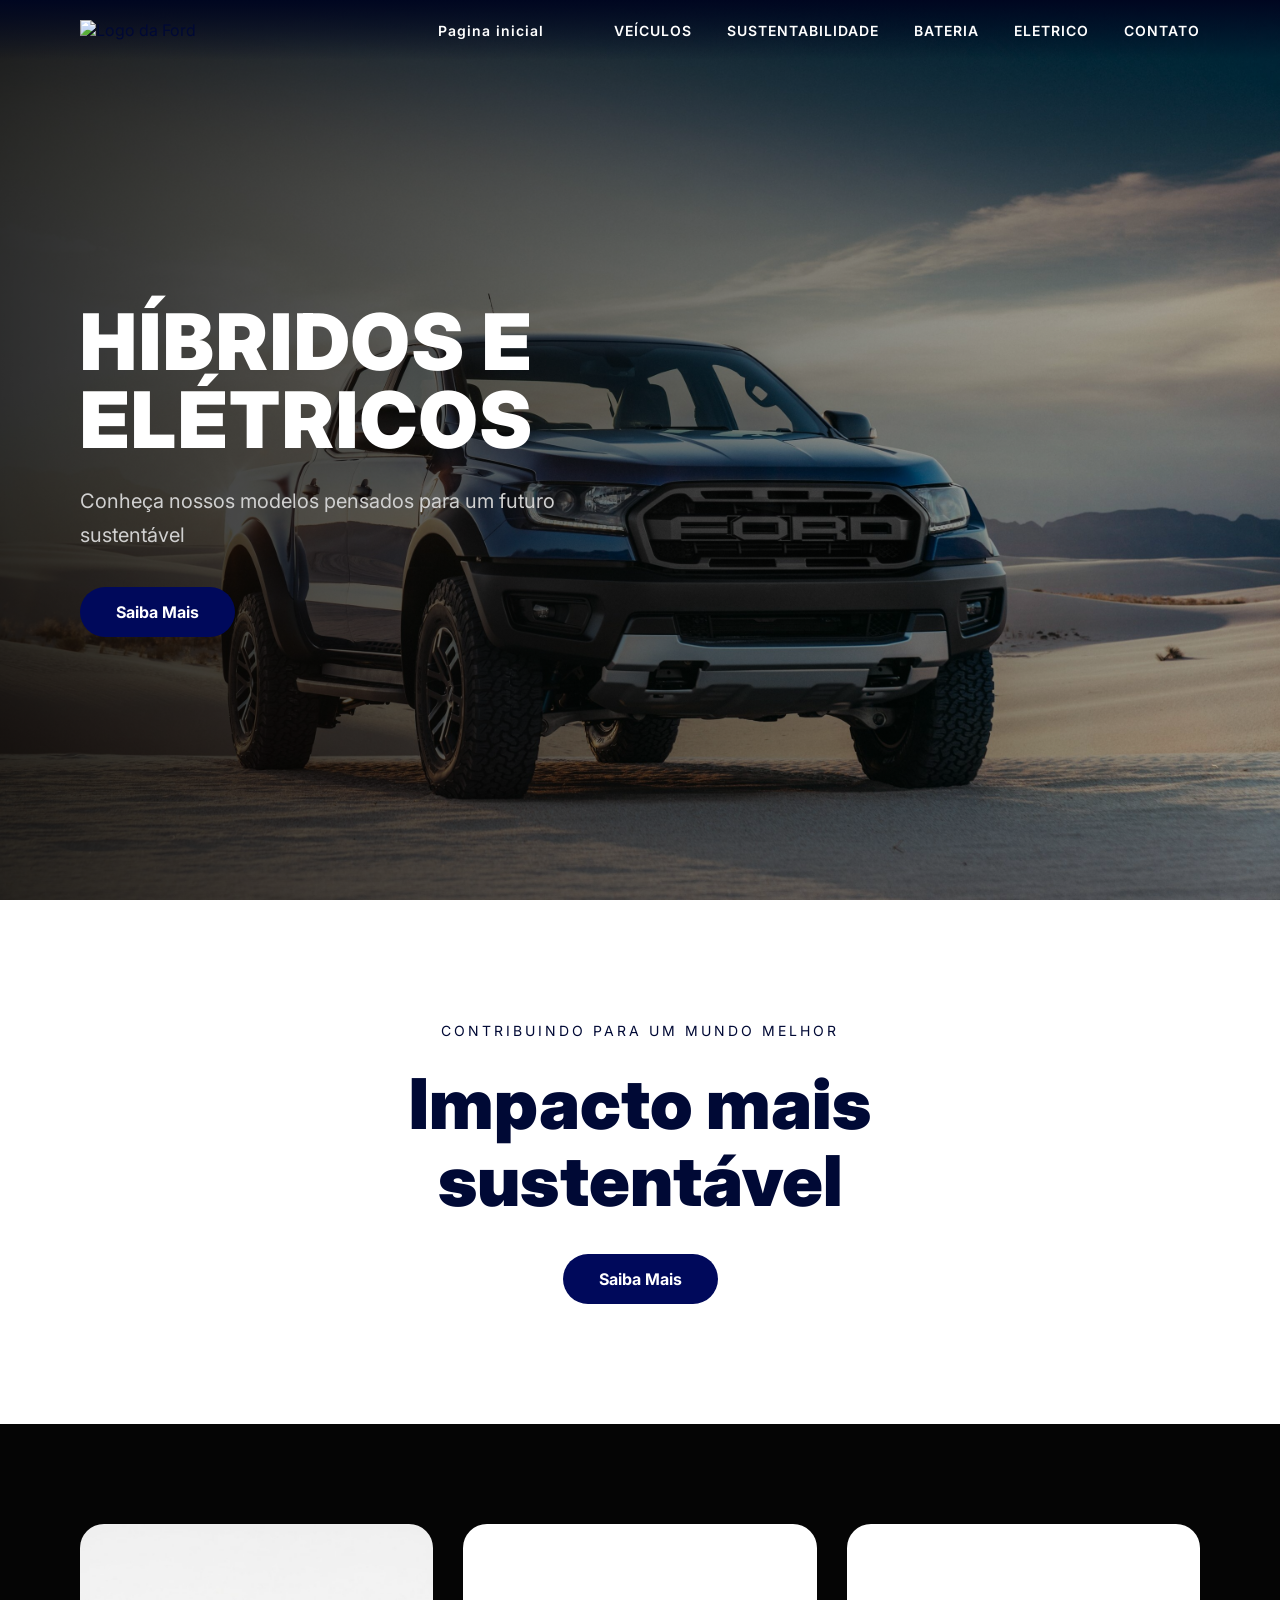
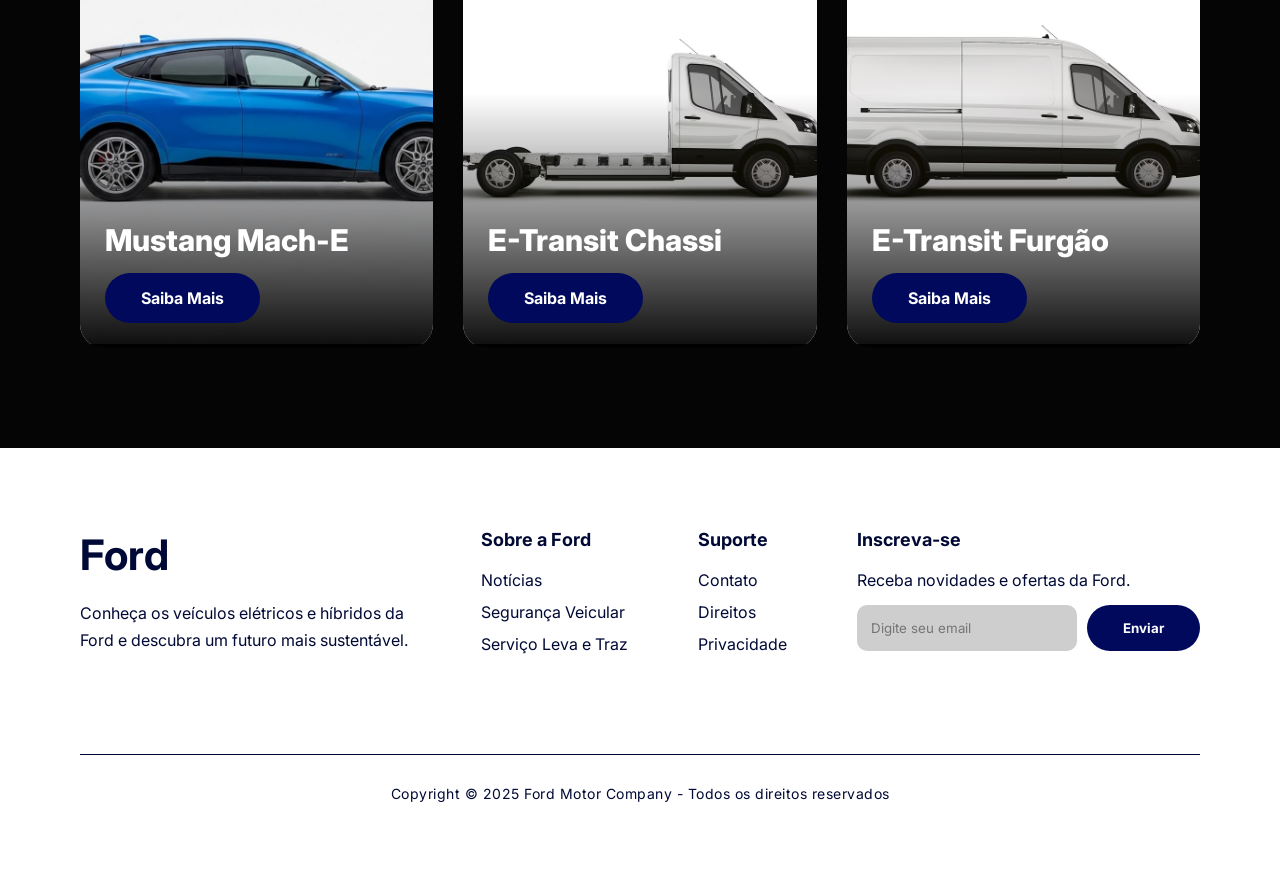
==== index.html @ 75f17753 "Adicionando projeto completo" ====
<!DOCTYPE html>
<html lang="pt-br">
<head>
    <meta charset="UTF-8">
    <meta name="viewport" content="width=device-width, initial-scale=1.0">
    <title>Carros Elétricos Ford</title>
    <link rel="stylesheet" href="https://cdnjs.cloudflare.com/ajax/libs/font-awesome/7.0.1/css/all.min.css">
    <link rel="stylesheet" href="estiloProjeto.css">
    <link rel="shortcut icon" href="https://www.ford.com.br/content/dam/Ford/website-assets/latam/br/home/fbr-ford-logo-header-footer.png" type="image/x-icon">
</head>

<body>
    <header>
        <div class="logo">
            <img src="https://www.ford.com.br/content/dam/Ford/website-assets/latam/br/home/fbr-ford-logo-header-footer.png" alt="Logo da Ford">
        </div>

        <nav>
            <ul>
                <li><a href="../projeto-ford/index.html">Pagina inicial</a><li>
                <li><a href="..//projeto-ford/eletrico.html">VEÍCULOS</a></li>
                <li><a href="..//projeto-ford/sustentabilidade.html">SUSTENTABILIDADE</a></li>
                <li><a href="..//projeto-ford/spg-Bateria.html">BATERIA</a></li>
                <li><a href="..//projeto-ford/eletrico.html">ELETRICO</a></li>
                <li><a href="https://www.ford.com.br/fale-conosco/">CONTATO</a></li>
            </ul>
        </nav>
    </header>

    <section class="hero">
        <article class="hero-text">
            <h1 id="cor">Híbridos e elétricos</h1>
            <p>Conheça nossos modelos pensados para um futuro sustentável</p>
            <a href="/projeto eletricos/projetofordpronto.html" class="btn">Saiba Mais</a>
         </article>

        <article class="hero-image">
            <img src="img/fundo.jpg" alt="Mustang Mach-E Azul">
        </article>
    </section>

    <section class="sustentabilidade">
        <span>Contribuindo para um mundo melhor</span>
        <h2>Impacto mais <br>sustentável</h2>
        <a href="/sustentabilidade/sustentabilidade.html" class="btn">Saiba Mais</a>
     </section>

    <section class="carros">
        <div class="card">
            <h3 id="cor">Mustang Mach-E</h3>

            <img src="img/carro1.jpeg" alt="Mustang Mach-E">

            <a href="https://www.ford.com.br/performance/mustang-mach-e/" class="btn">Saiba Mais</a>
        </div>

        <div class="card">
            <h3 id="cor">E-Transit Chassi</h3>
            <img src="img/carro2.avif" alt="E-Transit Chassi">
            <a href="https://www.ford.com.br/veiculos-comerciais/e-transit-chassi/" class="btn">Saiba Mais</a>
        </div>

        <div class="card">
            <h3 id="cor">E-Transit Furgão</h3>
            <img src="img/carro3.avif" alt="E-Transit Furgão">
            <a href="https://www.ford.com.br/veiculos-comerciais/e-transit-furgao/" class="btn">Saiba Mais</a>
        </div>
    </section>

    <footer>
        <div class="footer-container">
            <div class="footer-logo">
                <h2>Ford</h2>
                <p> Conheça os veículos elétricos e híbridos da Ford e descubra um futuro mais sustentável.</p>
                <div class="social">

                    <a href="https://www.instagram.com/fordbrasil/" target="_blank">
                        <i class="fa-brands fa-instagram"></i>
                    </a>

                    <a href="https://www.facebook.com/FordBrasil/" target="_blank">
                        <i class="fa-brands fa-facebook-f"></i>
                    </a>

                    <a href="https://www.linkedin.com/company/ford-brasil/" target="_blank">
                        <i class="fa-brands fa-linkedin"></i>
                    </a>

                    <a href="https://www.youtube.com/fordbrasil" target="_blank">
                        <i class="fa-brands fa-youtube"></i>
                    </a>
                </div>
            </div>

            <div class="footer-links">

                <div>
                    <h4>Sobre a Ford</h4>
                    <ul>
                        <li><a href="https://www.fromtheroad.ford.com/us/en/home">Notícias</a></li>
                        <li><a href="https://www.ford.com.br/programa-de-rotulagem-veicular-de-seguranca/">Segurança Veicular</a></li>
                        <li><a href="https://www.ford.com.br/servico-ao-cliente/servico-leva-e-traz/?intcmp=referral|site-ford|menu-principal">Serviço Leva e Traz</a></li>
                    </ul>

                </div>

                <div>
                    <h4>Suporte</h4>
                    <ul>
                        <li><a href="https://www.ford.com.br/fale-conosco/">Contato</a></li>
                        <li><a href="https://www.relacionamentoford.com.br/?utm_medium=referral&utm_source=site-ford&utm_campaign=lgpd&utm_content=0&utm_term=0">Direitos</a></li>
                        <li><a href="https://www.ford.com.br/politica-de-privacidade/">Privacidade</a></li>
                    </ul>

                </div>

                <div>
                    <h4>Inscreva-se</h4>
                    <p>Receba novidades e ofertas da Ford.</p>
                    <div class="input">
                        <input type="email" placeholder="Digite seu email">
                        <button class="btn">Enviar</button>
                    </div>

                </div>
            </div>
        </div>
        <div class="copyright">

            <a href="https://www.ford.com.br/copyright/" 
                class="copyrightLink" 
                 target="_blank">
                <h4>Copyright © 2025 Ford Motor Company - Todos os direitos reservados</h4>
            </a>
        </div>
    </footer>
</body>
</html>
---- estiloProjeto.css ----
@import url('https://fonts.googleapis.com/css2?family=Inter:ital,opsz,wght@0,14..32,100..900;1,14..32,100..900&display=swap'); 
*{
    margin:0;
    padding:0;
    box-sizing:border-box;
    font-family: 'Inter', sans-serif;
    color:#000935;
}

body{
    background:white;
    color:white;
    overflow-x:hidden;
}

header{
    width:100%;
    padding:20px 80px;
    display:flex;
    justify-content:space-between;
    align-items:center;
    position:absolute;
    top:0;
    left:0;
    z-index:1000;
    background:linear-gradient(to bottom, #000620, transparent);
}

#cor{
    color:white;
}

.logo img{
    width:95px;
}

nav ul{
    display:flex;
    gap:35px;
    list-style:none;
}

nav ul li a{
    text-decoration:none;
    color:white;
    font-size:14px;
    font-weight:600;
    letter-spacing:1px;
    transition:.3s;
}

nav ul li a:hover{
    color:#008cff;
}

.hero{
    min-height:100vh;
    display:grid;
    grid-template-columns:1fr 1.2fr;
    align-items:center;
    padding:120px 80px 80px;
    background:
    linear-gradient(to right, rgba(0,0,0,0.82), rgba(0,0,0,0.25)),
    url("img/fundo.jpg");
    background-size:cover;
    background-position:right center;
}

.hero-image{
    display:none;
}

.hero-text{
    max-width:600px;
}

.hero-text h1{
    font-size:78px;
    line-height:1;
    margin-bottom:25px;
    text-transform:uppercase;
    font-weight:900;
    letter-spacing:2px;
}

.hero-text p{
    font-size:20px;
    color:#d0d0d0;
    line-height:1.7;
    margin-bottom:35px;
}

.btn{
    display:inline-block;
    padding:15px 36px;
    background:#00095b;
    color:white;
    text-decoration:none;
    border-radius:50px;
    font-weight:bold;
    transition:.4s;
    border:none;
}

.btn:hover{
    background:#008cff;
    transform:translateY(-4px);
    box-shadow:0 10px 25px rgba(0,140,255,0.4);
    cursor:pointer;
}


.sustentabilidade{
    padding:120px 80px;
    text-align:center;
    background:#ffffff;
}

.sustentabilidade span{
    color:#000935;
    text-transform:uppercase;
    letter-spacing:3px;
    font-size:14px;
}

.sustentabilidade h2{
    font-size:70px;
    margin:25px 0 35px;
    line-height:1.1;
    font-weight:900;
}

.carros{
    padding:100px 80px;
    display:grid;
    grid-template-columns:repeat(3,1fr);
    gap:30px;
    background:#050505;
}

.card{
    position:relative;
    overflow:hidden;
    border-radius:24px;
    background:#111;
    transition:.5s;
}

.card:hover{
    transform:translateY(-10px);
}

.card img{
    width:100%;
    height:420px;
    object-fit:cover;
    transition:.6s;
}

.card:hover img{
    transform:scale(1.06);
}

.card::before{
    content:"";
    position:absolute;
    inset:0;
    background:linear-gradient(to top, rgba(0,0,0,0.95), transparent 60%);
    z-index:1;
}

.card h3{
    position:absolute;
    bottom:90px;
    left:25px;
    z-index:2;
    font-size:30px;
    font-weight:800;
}

.card .btn{
    position:absolute;
    bottom:25px;
    left:25px;
    z-index:2;
}

footer{
    background:#ffffff;
    padding:80px;
    border-top:1px solid rgba(255,255,255,0.08);
}

.footer-container{
    display:flex;
    justify-content:space-between;
    gap:50px;
    flex-wrap:wrap;
}

.footer-logo{
    max-width:350px;
}

.footer-logo h2{
    font-size:42px;
    margin-bottom:20px;
}

.footer-logo p{
    color:#000935;
    line-height:1.7;
    margin-bottom:30px;
}

.social{
    display:flex;
    gap:20px;
}

.social a{
    color:white;
    font-size:22px;
    transition:.3s;
}

.social a:hover{
    color:#008cff;
    transform:translateY(-5px);
}

.footer-links{
    display:flex;
    gap:70px;
    flex-wrap:wrap;
}

.footer-links h4{
    margin-bottom:20px;
    font-size:18px;
}

.footer-links ul{
    list-style:none;
}

.footer-links ul li{
    margin-bottom:12px;
}

.footer-links ul li a{
    text-decoration:none;
    color:#000935;
    transition:.3s;
}

.footer-links ul li a:hover{
    color:#008cff;
}

.input{
    display:flex;
    gap:10px;
    margin-top:15px;
}

.input input{
    padding:14px;
    border:none;
    outline:none;
    border-radius:10px;
    width:220px;
    background:#cecece;
    color:#000935;
}

/* RESPONSIVO */

@media(max-width:1000px){

    .hero{
        grid-template-columns:1fr;
        padding:140px 30px 80px;
    }

    .hero-text h1{
        font-size:52px;
    }

    .sustentabilidade h2{
        font-size:46px;
    }

    .carros{
        grid-template-columns:1fr;
        padding:60px 25px;
    }

}

@media(max-width:768px){

    header{
        flex-direction:column;
        gap:20px;
        padding:20px;
    }

    nav ul{
        gap:18px;
        flex-wrap:wrap;
        justify-content:center;
    }

    .hero-text h1{
        font-size:42px;
    }

    .hero-text p{
        font-size:17px;
    }

    .sustentabilidade{
        padding:80px 25px;
    }

    .sustentabilidade h2{
        font-size:38px;
    }

    footer{
        padding:60px 25px;
    }

}
.copyright{
    width:100%;
    margin-top:70px;
    padding-top:30px;
    border-top:1px solid #000935;
    display:flex;
    justify-content:center;
    align-items:center;
    text-align:center;
}

.copyrightLink{
    text-decoration:none;
}

.copyright h4{
    color:#000935;
    font-size:14px;
    font-weight:400;
    letter-spacing:.5px;
    transition:.3s;
}

.copyright h4:hover{
    color:#008cff;
}
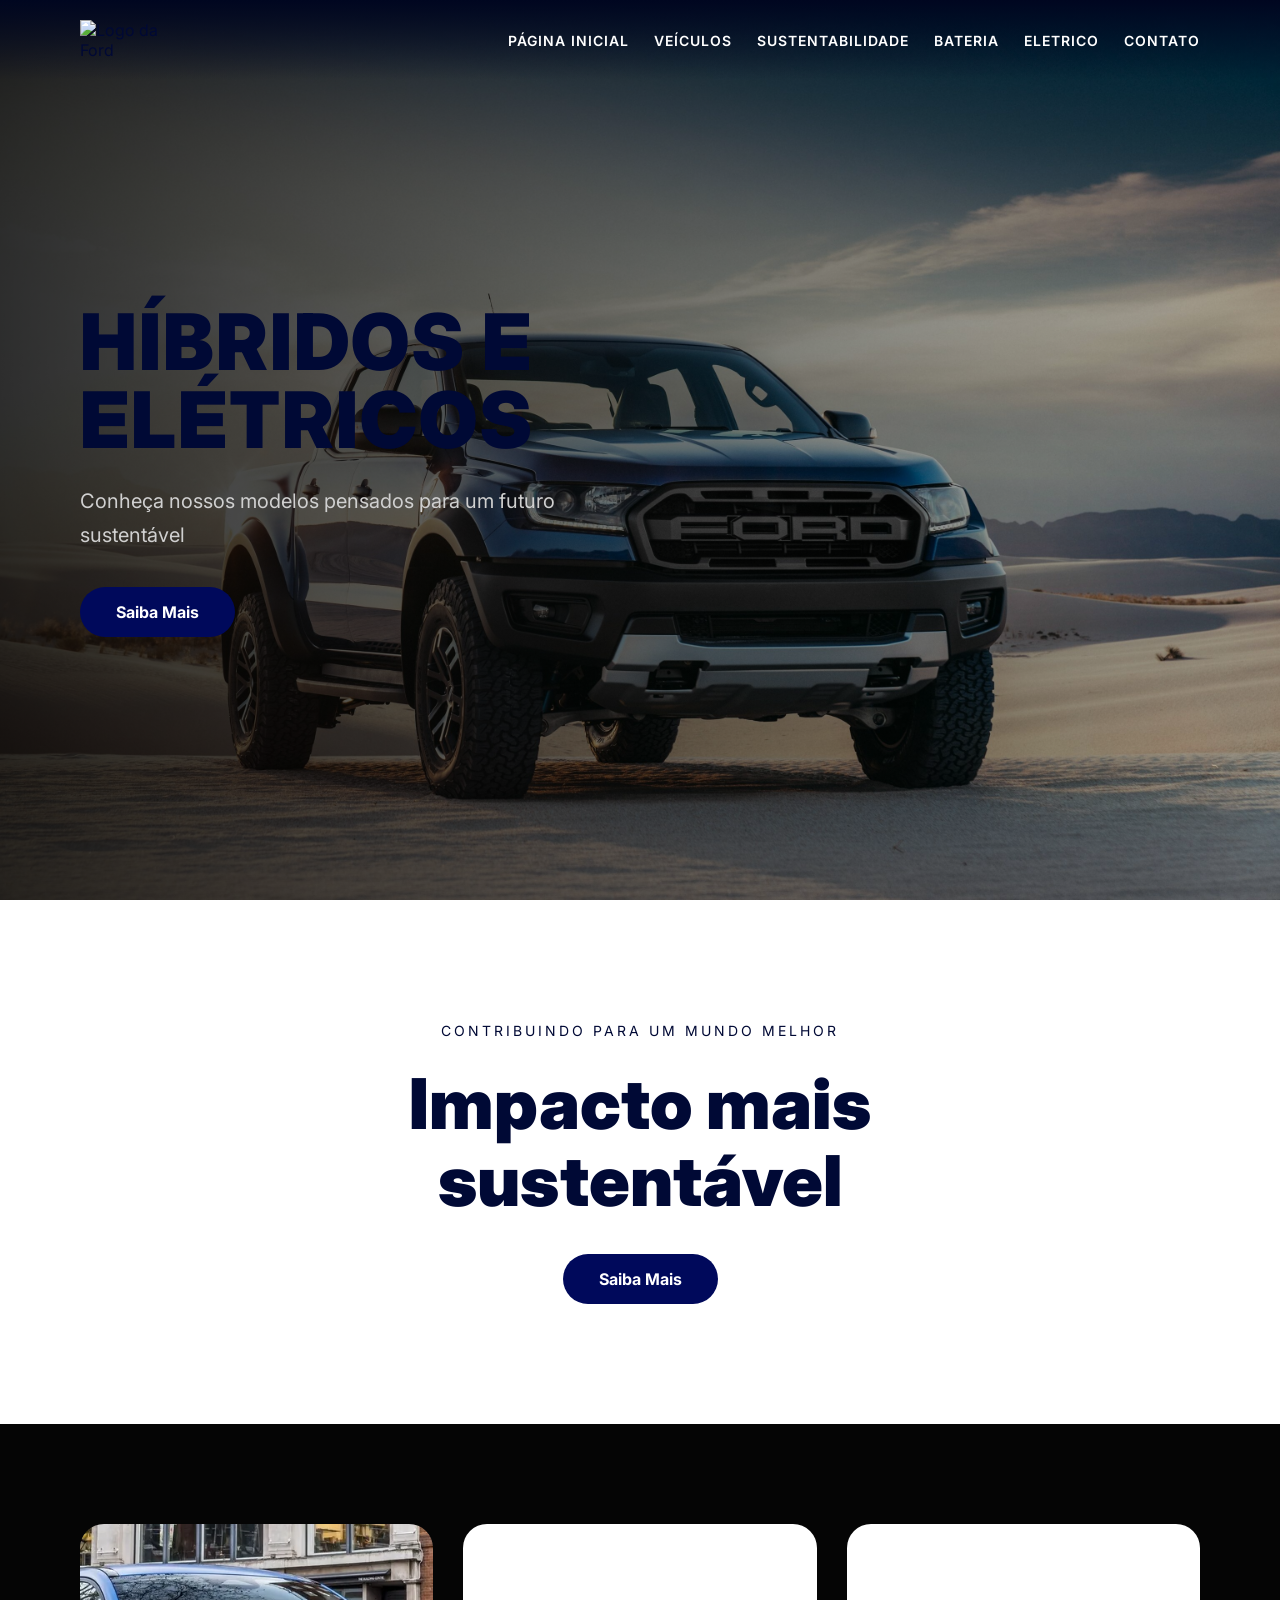
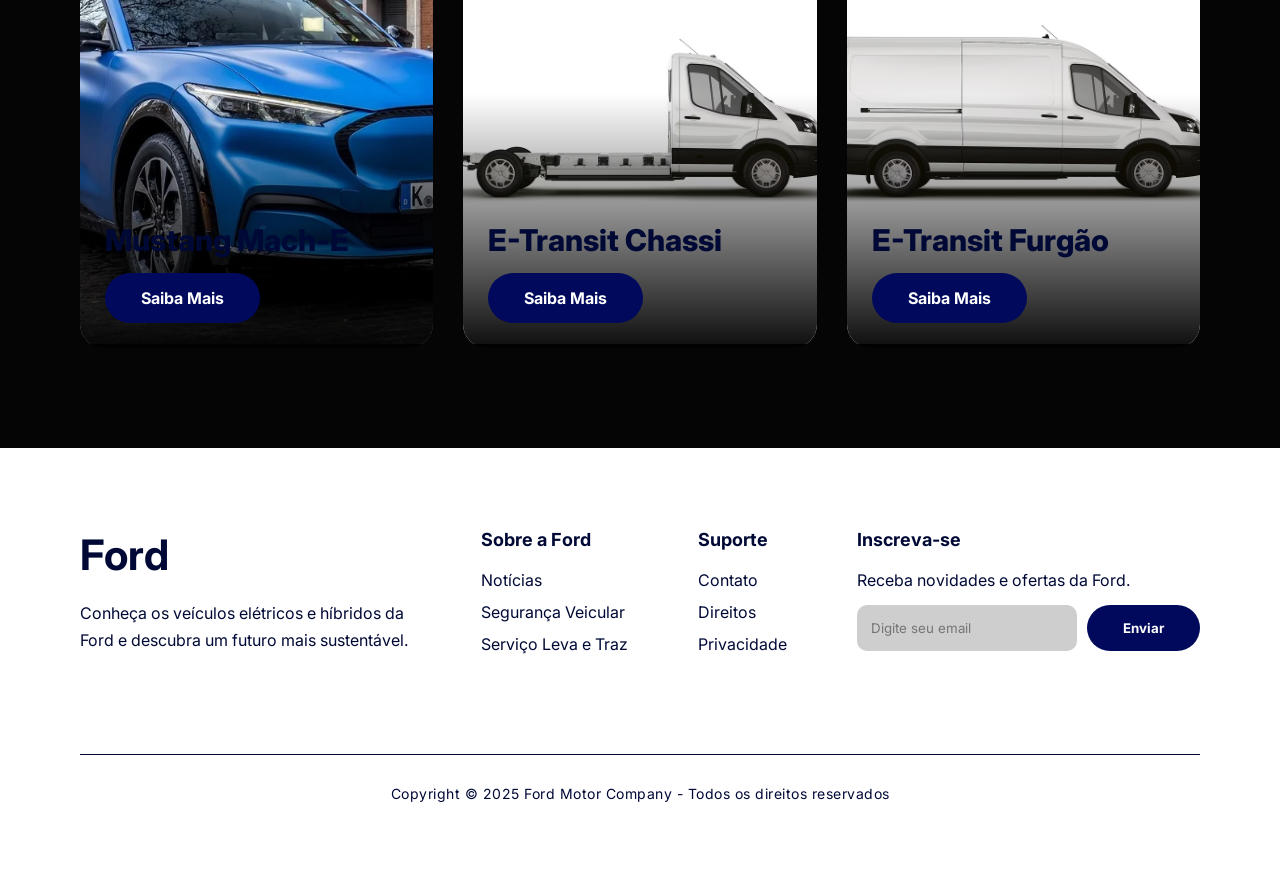
==== commit dc0edea9: "ajuste visual do projeto" ====
--- a/index.html
+++ b/index.html
@@ -17,11 +17,11 @@
 
         <nav>
             <ul>
-                <li><a href="../projeto-ford/index.html">Pagina inicial</a><li>
-                <li><a href="..//projeto-ford/eletrico.html">VEÍCULOS</a></li>
-                <li><a href="..//projeto-ford/sustentabilidade.html">SUSTENTABILIDADE</a></li>
-                <li><a href="..//projeto-ford/spg-Bateria.html">BATERIA</a></li>
-                <li><a href="..//projeto-ford/eletrico.html">ELETRICO</a></li>
+                <li><a href="index.html">PÁGINA INICIAL</a></li>
+                <li><a href="eletrico.html">VEÍCULOS</a></li>
+                <li><a href="sustentabilidade.html">SUSTENTABILIDADE</a></li>
+                <li><a href="spg-Bateria.html">BATERIA</a></li>
+                <li><a href="projetofordpronto.html">ELETRICO</a></li>
                 <li><a href="https://www.ford.com.br/fale-conosco/">CONTATO</a></li>
             </ul>
         </nav>
@@ -31,7 +31,7 @@
         <article class="hero-text">
             <h1 id="cor">Híbridos e elétricos</h1>
             <p>Conheça nossos modelos pensados para um futuro sustentável</p>
-            <a href="/projeto eletricos/projetofordpronto.html" class="btn">Saiba Mais</a>
+            <a href="../projeto-ford/projetofordpronto.html" class="btn">Saiba Mais</a>
          </article>
 
         <article class="hero-image">
@@ -42,7 +42,7 @@
     <section class="sustentabilidade">
         <span>Contribuindo para um mundo melhor</span>
         <h2>Impacto mais <br>sustentável</h2>
-        <a href="/sustentabilidade/sustentabilidade.html" class="btn">Saiba Mais</a>
+        <a href="..//projeto-ford/sustentabilidade.html" class="btn">Saiba Mais</a>
      </section>
 
     <section class="carros">
--- a/estiloProjeto.css
+++ b/estiloProjeto.css
@@ -13,45 +13,126 @@
     overflow-x:hidden;
 }
 
-header{
-    width:100%;
-    padding:20px 80px;
-    display:flex;
-    justify-content:space-between;
-    align-items:center;
-    position:absolute;
-    top:0;
-    left:0;
-    z-index:1000;
-    background:linear-gradient(to bottom, #000620, transparent);
-}
-
-#cor{
-    color:white;
-}
-
-.logo img{
-    width:95px;
-}
-
-nav ul{
-    display:flex;
-    gap:35px;
-    list-style:none;
-}
-
-nav ul li a{
-    text-decoration:none;
-    color:white;
-    font-size:14px;
-    font-weight:600;
-    letter-spacing:1px;
-    transition:.3s;
-}
-
-nav ul li a:hover{
-    color:#008cff;
-}
+
+
+/* =========================================
+   CABEÇALHO PADRÃO - PROJETO FORD
+========================================= */
+
+header {
+    width: 100%;
+    padding: 20px 80px;
+    display: flex;
+    justify-content: space-between;
+    align-items: center;
+    position: absolute;
+    top: 0;
+    left: 0;
+    z-index: 1000;
+    box-sizing: border-box;
+    gap: 30px;
+    background: linear-gradient(to bottom, #000620, transparent);
+}
+
+.logo {
+    flex-shrink: 0;
+}
+
+.logo img {
+    width: 95px;
+    display: block;
+}
+
+nav {
+    flex: 1;
+    min-width: 0;
+}
+
+nav ul {
+    display: flex;
+    justify-content: flex-end;
+    align-items: center;
+    flex-wrap: wrap;
+    gap: 18px 25px;
+    list-style: none;
+    margin: 0;
+    padding: 0;
+}
+
+nav ul li {
+    flex-shrink: 0;
+}
+
+nav ul li a {
+    position: relative;
+    text-decoration: none;
+    color: white;
+    font-size: 14px;
+    font-weight: 600;
+    letter-spacing: 1px;
+    white-space: nowrap;
+    transition: .3s;
+}
+
+nav ul li a:hover {
+    color: #008cff;
+}
+
+/* Linha azul ao passar o mouse */
+nav ul li a::after {
+    content: "";
+    position: absolute;
+    left: 0;
+    bottom: -5px;
+    width: 0;
+    height: 2px;
+    background: #008cff;
+    transition: .3s;
+}
+
+nav ul li a:hover::after {
+    width: 100%;
+}
+
+/* Notebooks */
+@media (max-width: 1200px) {
+    header {
+        padding: 16px 35px;
+        gap: 20px;
+    }
+
+    nav ul {
+        gap: 14px 18px;
+    }
+
+    nav ul li a {
+        font-size: 12px;
+        letter-spacing: .5px;
+    }
+}
+
+/* Celulares e tablets */
+@media (max-width: 768px) {
+    header {
+        flex-direction: column;
+        gap: 15px;
+        padding: 14px 20px;
+    }
+
+    nav {
+        width: 100%;
+    }
+
+    nav ul {
+        justify-content: center;
+        gap: 12px 18px;
+    }
+
+    nav ul li a {
+        font-size: 12px;
+    }
+}
+
 
 .hero{
     min-height:100vh;
